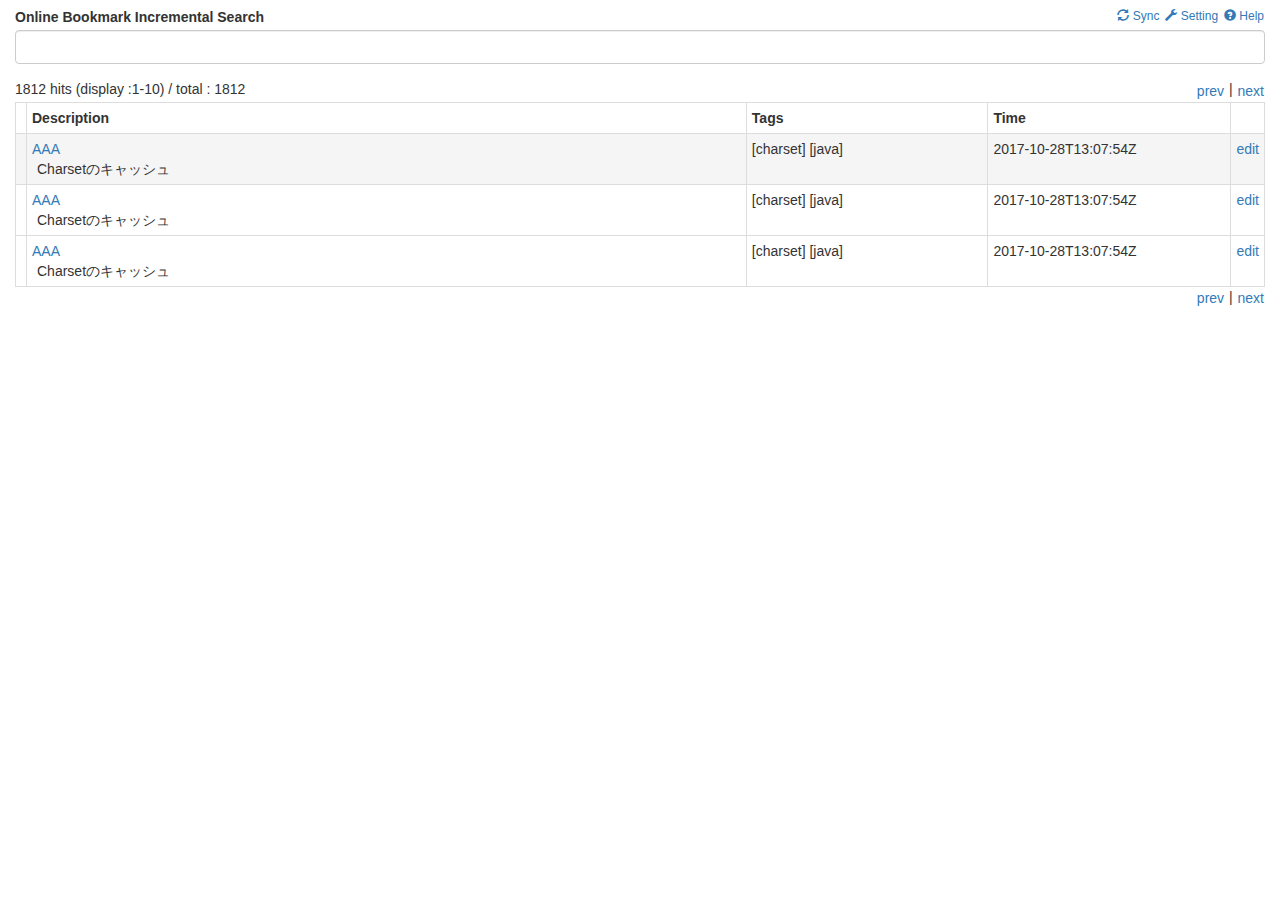
==== app/ui/ui.html @ 8055a857 "UI部分をBootstrapベースに変更" ====
﻿<!DOCTYPE html>
<html lang="ja">
  <head>
    <meta charset="utf-8">
    <meta name="viewport" content="width=device-width, initial-scale=1">

    <title>Online Bookmark Incremental Search</title>

    <link href="lib/bootstrap/css/bootstrap.min.css" rel="stylesheet">
    <link href="ui.css" rel="stylesheet">
  </head>

  <body>

    <!-- Begin page content -->
    <div class="container">
      <div>
        <div class="pull-left"><h1>Online Bookmark Incremental Search</h1></div>
        <div class="pull-right">
          <button type="button" class="btn btn-link btn-xs">
            <span class="glyphicon glyphicon-refresh" aria-hidden="true"></span> Sync
          </button>
          <button type="button" class="btn btn-link btn-xs">
            <span class="glyphicon glyphicon-wrench" aria-hidden="true"></span> Setting
          </button>
          <button type="button" class="btn btn-link btn-xs">
            <span class="glyphicon glyphicon-question-sign" aria-hidden="true"></span> Help
          </button>
        </div>
      </div>
      <form>
        <div class="form-group">
          <input type="text" class="form-control" id="searchText">
        </div>
      </form>
      <div id="result">
        <div class="row">
          <div id="status" class="col-xs-8">
            1812 hits (display :1-10) / total : 1812
          </div>
          <div id="pageLinkTop" class="col-xs-4 text-right">
            <button type="button" class="btn btn-link">prev</button>
            <span>|</span>
            <button type="button" class="btn btn-link">next</button>
          </div>
        </div>
        <div class="table-responsive">
          <table class="table table-bordered table-condensed">
            <tr>
              <th></th>
              <th width="60%">Description</th>
              <th width="20%">Tags</th>
              <th width="20%">Time</th>
              <th></th>
            </tr>
            <tr class="active">
              <td></td>
              <td>
                <a href="" target="_blank">AAA</a>
                <br>
                <p>Charsetのキャッシュ</p>
              </td>
              <td>[charset] [java]</td>
              <td>2017-10-28T13:07:54Z</td>
              <td>
                <a href="" target="_blank">edit</a>
              </td>
            </tr>
            <tr>
              <td></td>
              <td>
                <a href="" target="_blank">AAA</a>
                <br>
                <p>Charsetのキャッシュ</p>
              </td>
              <td>[charset] [java]</td>
              <td>2017-10-28T13:07:54Z</td>
              <td>
                <a href="" target="_blank">edit</a>
              </td>
            </tr>
            <tr>
              <td></td>
              <td>
                <a href="" target="_blank">AAA</a>
                <br>
                <p>Charsetのキャッシュ</p>
              </td>
              <td>[charset] [java]</td>
              <td>2017-10-28T13:07:54Z</td>
              <td>
                <a href="" target="_blank">edit</a>
              </td>
            </tr>
          </table>
        </div>
        <div class="row">
          <div id="pageLinkBottom" class="col-xs-offset-8 col-xs-4 text-right">
            <button type="button" class="btn btn-link">prev</button>
            <span>|</span>
            <button type="button" class="btn btn-link">next</button>
          </div>
        </div>
      </div>
    </div>

    <!-- Bootstrap core JavaScript
    ================================================== -->
    <!-- Placed at the end of the document so the pages load faster -->
    <script src="lib/jquery.min.js"></script>
    <script src="lib/bootstrap/js/bootstrap.min.js"></script>
    <script src="ui.js"></script>
  </body>
</html>
---- app/ui/ui.css ----
.container {
    width: auto;
    margin-top: 5px;
    margin-bottom: 5px;
}

h1 {
    font-size: 100%;
    font-weight: bold;
    margin: 5px 0;
}

.btn.btn-link {
    padding: 0;
}

.table, .table-responsive {
    margin-bottom: 0;
}

td > p {
    margin: 0;
    padding-left: 5px;
}
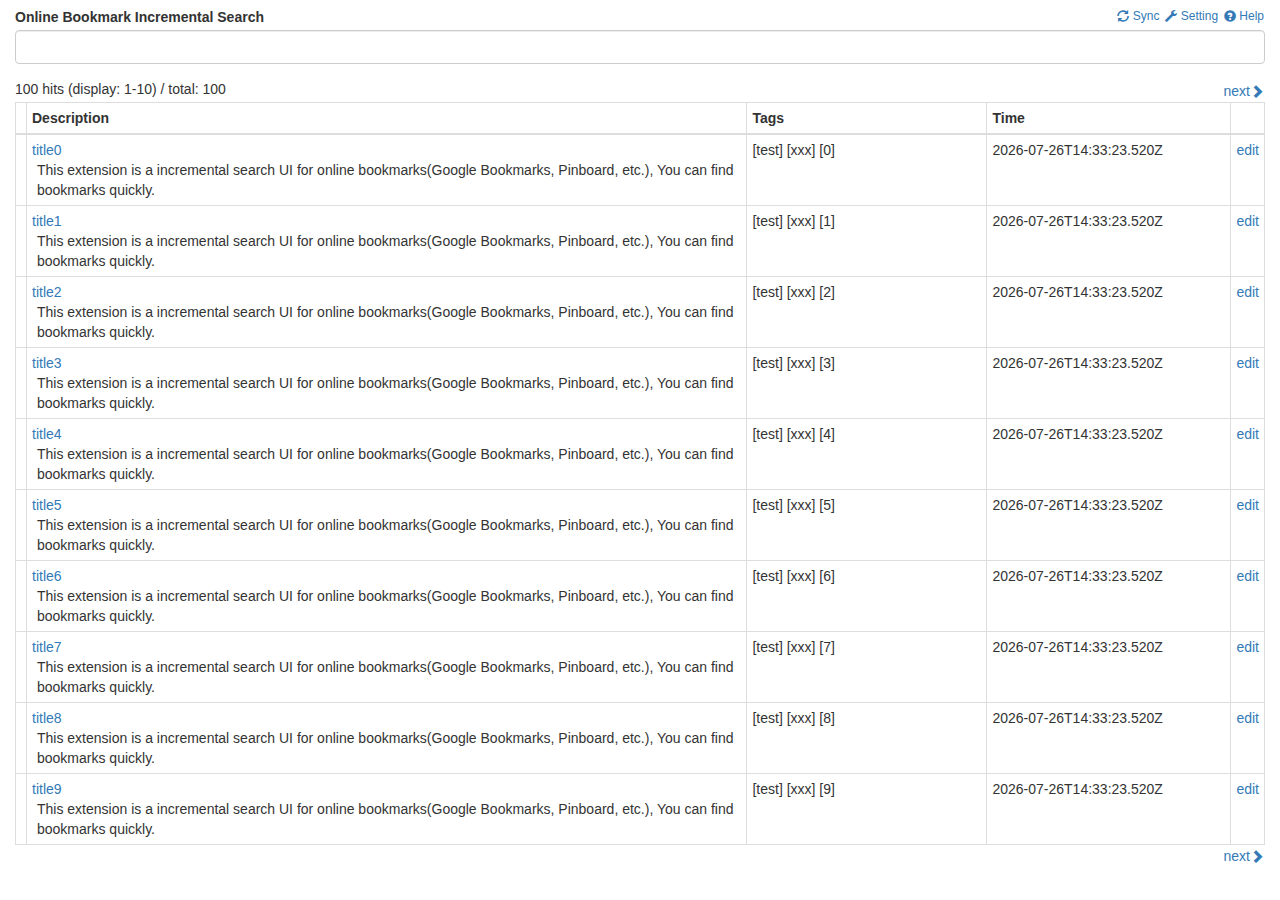
==== commit 059b926e: "一覧表示部分の実装" ====
--- a/app/ui/ui.html
+++ b/app/ui/ui.html
@@ -30,75 +30,38 @@
       </div>
       <form>
         <div class="form-group">
-          <input type="text" class="form-control" id="searchText">
+          <input type="text" class="form-control" id="query">
         </div>
       </form>
-      <div id="result">
+      <div>
         <div class="row">
           <div id="status" class="col-xs-8">
             1812 hits (display :1-10) / total : 1812
           </div>
-          <div id="pageLinkTop" class="col-xs-4 text-right">
-            <button type="button" class="btn btn-link">prev</button>
-            <span>|</span>
-            <button type="button" class="btn btn-link">next</button>
+          <div class="col-xs-4 text-right">
+            <button type="button" class="btn btn-link pager-prev"><span class="glyphicon glyphicon-chevron-left" aria-hidden="true"></span>prev</button>
+            <button type="button" class="btn btn-link pager-next">next<span class="glyphicon glyphicon-chevron-right" aria-hidden="true"></span></button>
           </div>
         </div>
         <div class="table-responsive">
           <table class="table table-bordered table-condensed">
-            <tr>
-              <th></th>
-              <th width="60%">Description</th>
-              <th width="20%">Tags</th>
-              <th width="20%">Time</th>
-              <th></th>
-            </tr>
-            <tr class="active">
-              <td></td>
-              <td>
-                <a href="" target="_blank">AAA</a>
-                <br>
-                <p>Charsetのキャッシュ</p>
-              </td>
-              <td>[charset] [java]</td>
-              <td>2017-10-28T13:07:54Z</td>
-              <td>
-                <a href="" target="_blank">edit</a>
-              </td>
-            </tr>
-            <tr>
-              <td></td>
-              <td>
-                <a href="" target="_blank">AAA</a>
-                <br>
-                <p>Charsetのキャッシュ</p>
-              </td>
-              <td>[charset] [java]</td>
-              <td>2017-10-28T13:07:54Z</td>
-              <td>
-                <a href="" target="_blank">edit</a>
-              </td>
-            </tr>
-            <tr>
-              <td></td>
-              <td>
-                <a href="" target="_blank">AAA</a>
-                <br>
-                <p>Charsetのキャッシュ</p>
-              </td>
-              <td>[charset] [java]</td>
-              <td>2017-10-28T13:07:54Z</td>
-              <td>
-                <a href="" target="_blank">edit</a>
-              </td>
-            </tr>
+            <thead>
+              <tr>
+                <th></th>
+                <th width="60%">Description</th>
+                <th width="20%">Tags</th>
+                <th width="20%">Time</th>
+                <th></th>
+              </tr>
+            </thead>
+            <tbody id="resultTable">
+            </tbody>
           </table>
         </div>
         <div class="row">
-          <div id="pageLinkBottom" class="col-xs-offset-8 col-xs-4 text-right">
-            <button type="button" class="btn btn-link">prev</button>
-            <span>|</span>
-            <button type="button" class="btn btn-link">next</button>
+          <div class="col-xs-offset-8 col-xs-4 text-right">
+            <button type="button" class="btn btn-link pager-prev"><span class="glyphicon glyphicon-chevron-left" aria-hidden="true"></span>prev</button>
+            <button type="button" class="btn btn-link pager-next">next<span class="glyphicon glyphicon-chevron-right" aria-hidden="true"></span></button>
           </div>
         </div>
       </div>
@@ -109,6 +72,8 @@
     <!-- Placed at the end of the document so the pages load faster -->
     <script src="lib/jquery.min.js"></script>
     <script src="lib/bootstrap/js/bootstrap.min.js"></script>
+    <script src="dummy.js"></script>
+    <script src="bookmarks.js"></script>
     <script src="ui.js"></script>
   </body>
 </html>
--- a/app/ui/ui.css
+++ b/app/ui/ui.css
@@ -1,24 +1,32 @@
 .container {
-    width: auto;
-    margin-top: 5px;
-    margin-bottom: 5px;
+  width: auto;
+  margin-top: 5px;
+  margin-bottom: 5px;
 }
 
 h1 {
-    font-size: 100%;
-    font-weight: bold;
-    margin: 5px 0;
+  font-size: 100%;
+  font-weight: bold;
+  margin: 5px 0;
+}
+
+.glyphicon {
+  vertical-align: text-top;
 }
 
 .btn.btn-link {
-    padding: 0;
+  padding: 0;
+}
+
+.btn.pager-next {
+  margin-left: 5px;
 }
 
 .table, .table-responsive {
-    margin-bottom: 0;
+  margin-bottom: 0;
 }
 
 td > p {
-    margin: 0;
-    padding-left: 5px;
-}
+  margin: 0;
+  padding-left: 5px;
+}